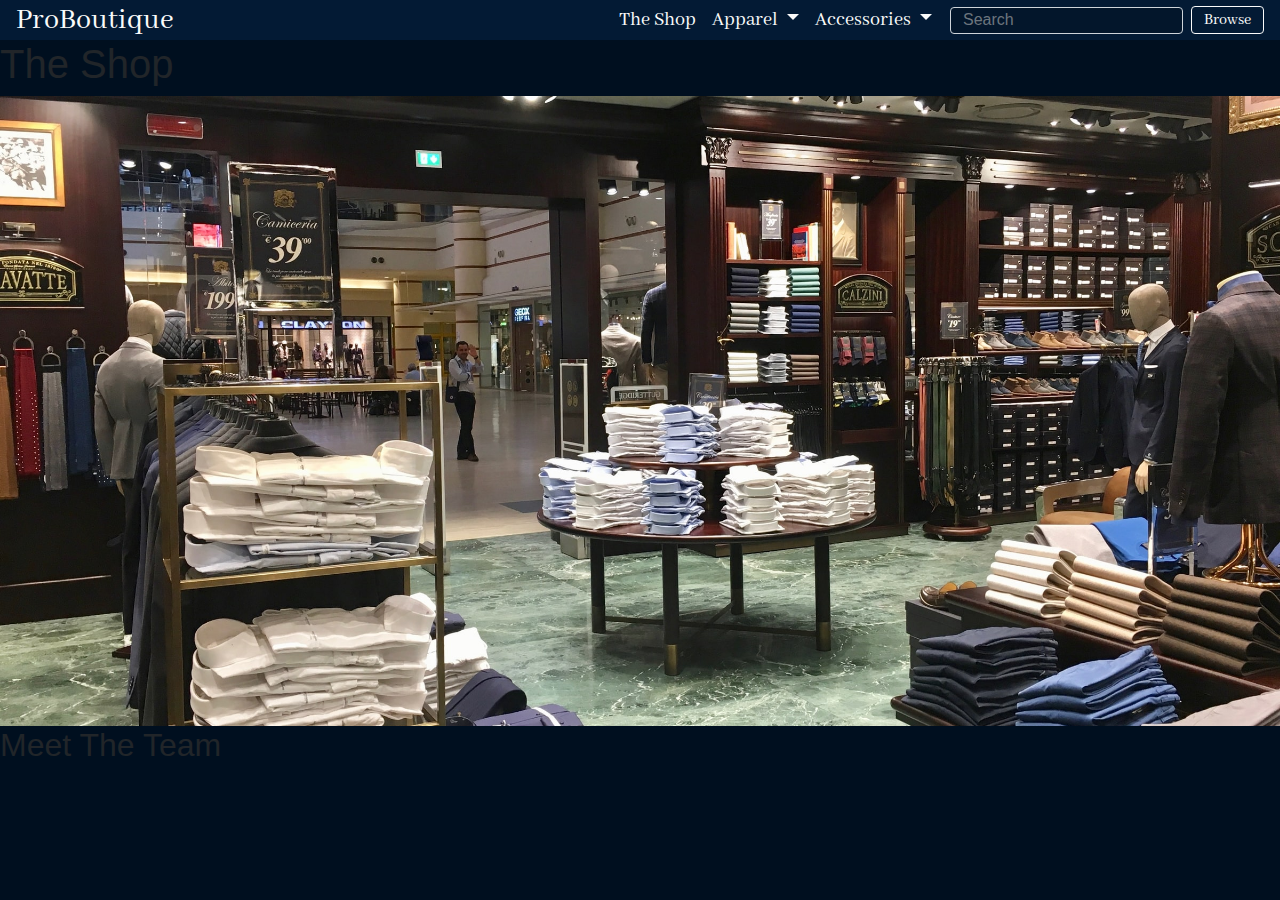
==== shop.html @ 14e949ad "Added media queries for responsive design in device views" ====
<!doctype html>
<html lang="en">
    <head>
    <!-- Required meta tags -->
        <meta charset="utf-8">
        <meta name="viewport" content="width=device-width, initial-scale=1, shrink-to-fit=no">
        <link rel="preconnect" href="https://fonts.googleapis.com">
        <link rel="preconnect" href="https://fonts.gstatic.com" crossorigin>
        <link href="https://fonts.googleapis.com/css2?family=Abhaya+Libre&family=Mea+Culpa&display=swap" rel="stylesheet">
    <!-- Bootstrap CSS -->
        <link rel="stylesheet" href="https://stackpath.bootstrapcdn.com/bootstrap/4.4.1/css/bootstrap.min.css" integrity="sha384-Vkoo8x4CGsO3+Hhxv8T/Q5PaXtkKtu6ug5TOeNV6gBiFeWPGFN9MuhOf23Q9Ifjh" crossorigin="anonymous">
        <link rel="stylesheet" href="style.css" type="text/css">
        <title>ProBoutique</title>
    </head>
    <body>
        <!-- Navigation -->
        <nav class="navbar navbar-expand-lg">
            <a class="navbar-brand" href="index.html">ProBoutique</a>
            <button class="navbar-toggler" type="button" data-toggle="collapse" data-target="#navbarSupportedContent"
                aria-controls="navbarSupportedContent" aria-expanded="false" aria-label="Toggle navigation">
                <span class="navbar-toggler-icon"></span>
            </button>
            <div class="collapse navbar-collapse" id="navbarSupportedContent">
                <ul class="navbar-nav ml-auto">
                    <li class="nav-item active">
                        <a class="nav-link" href="shop.html">The Shop<span class="sr-only">(current)</span></a>
                    </li>
                    <li class="nav-item dropdown">
                        <a class="nav-link dropdown-toggle" href="#" id="navbarDropdown" role="button" data-toggle="dropdown"
                            aria-haspopup="true" aria-expanded="false">
                            Apparel
                        </a>
                        <div class="dropdown-menu" aria-labelledby="navbarDropdown">
                            <a class="dropdown-item" href="#">Formal Jackets</a>
                            <a class="dropdown-item" href="#">Dinner Jackets</a>
                            <a class="dropdown-item" href="#">Shoes</a>
                            <a class="dropdown-item" href="#">Three-piece Suits</a>
                            <a class="dropdown-item" href="#">Two-piece Suits</a>
                            <a class="dropdown-item" href="#">Waistcoats</a>
                        </div>
                    </li>
                    <li class="nav-item dropdown">
                        <a class="nav-link dropdown-toggle" href="#" id="navbarDropdown" role="button" data-toggle="dropdown"
                            aria-haspopup="true" aria-expanded="false">
                            Accessories
                        </a>
                        <div class="dropdown-menu" aria-labelledby="navbarDropdown">
                            <a class="dropdown-item" href="#">Belts</a>
                            <a class="dropdown-item" href="#">Cravates</a>
                            <a class="dropdown-item" href="#">Scarves</a>
                            <a class="dropdown-item" href="#">Ties & Tie Pins</a>
                            <a class="dropdown-item" href="#">Watches</a>
                        </div>
                    </li>
                </ul>
                <form class="form-inline my-2 my-lg-0">
                    <input class="form-control mr-sm-2" type="search" placeholder="Search" aria-label="Search">
                    <button class="btn my-2 my-sm-0" type="submit">Browse</button>
                </form>
            </div>
        </nav>
        <!-- Shop Image -->
        <h1>The Shop</h1>
        <div class="container-fluid shop-container">
        </div>
        <h2>Meet The Team</h2>
        <!-- Optional JavaScript -->
        <script src="https://code.jquery.com/jquery-3.4.1.slim.min.js" integrity="sha384-J6qa4849blE2+poT4WnyKhv5vZF5SrPo0iEjwBvKU7imGFAV0wwj1yYfoRSJoZ+n" crossorigin="anonymous"></script>
        <script src="https://cdn.jsdelivr.net/npm/popper.js@1.16.0/dist/umd/popper.min.js" integrity="sha384-Q6E9RHvbIyZFJoft+2mJbHaEWldlvI9IOYy5n3zV9zzTtmI3UksdQRVvoxMfooAo" crossorigin="anonymous"></script>
        <script src="https://stackpath.bootstrapcdn.com/bootstrap/4.4.1/js/bootstrap.min.js" integrity="sha384-wfSDF2E50Y2D1uUdj0O3uMBJnjuUD4Ih7YwaYd1iqfktj0Uod8GCExl3Og8ifwB6" crossorigin="anonymous"></script>
    </body>
</html>
---- style.css ----
html, body {
    background-color: #000f1f;
}

/* Home Page ----------- */

.home-container {
    height: 105vh;
    background: url('media/images/home-cover.jpg') no-repeat center center;
    background-size: cover;
    display: flex;
    align-items: center;
    justify-content: center;
    height: 100%; 
    overflow: hidden;
}

/* NavBar ----------- */

nav.navbar.navbar-expand-lg {
    background-color: #031a34 !important;
    height: 40px;
}

.navbar-brand {
    color: #fafafa;
    font-family: 'Abhaya Libre', serif;
    font-size: 30px;
}

a.nav-link {
    color: #fafafa !important;
    font-family: 'Abhaya Libre', serif;
    font-size: 20px;
}

.company-text {
    position: fixed;
    bottom: 5px;
    right: 30px;
    color: #fafafa;
    font-family: 'Mea Culpa', cursive;
    font-size: 70px;
    letter-spacing: 2px;
}

button.btn.my-2.my-sm-0 {
    color: #fafafa;
    font-family: 'Abhaya Libre', serif;
    font-size: 16px;
    border: 1px solid #fafafa;
    padding-top: 1px;
    padding-bottom: 1px;
}

.form-inline .form-control {
    margin-left: 10px;
    height: 27px;
    background-color: #03162b;
    color: #fafafa;
}


.shop-container {
    height: 70vh;
    background: url('media/images/shop-one.jpg') no-repeat center center;
    background-size: cover;
    display: flex;
    align-items: center;
    justify-content: center;
}

/* iPhone 5 ----------- */
@media only screen and (min-device-width: 320px) 
and (max-device-height: 568px) {
    .company-text {
        font-size: 30px;
    }
}

/* iPhone 6, 7, 8 ----------- */
@media only screen and (min-device-width: 375px) 
and (max-device-height: 667px) {
    .company-text {
        font-size: 38px;
    }
}

/* iPhone 6+, 7+, 8+ ----------- */
@media only screen and (min-device-width: 414px) 
and (max-device-height: 736px) {
    .company-text {
        font-size: 45px;
    }
}
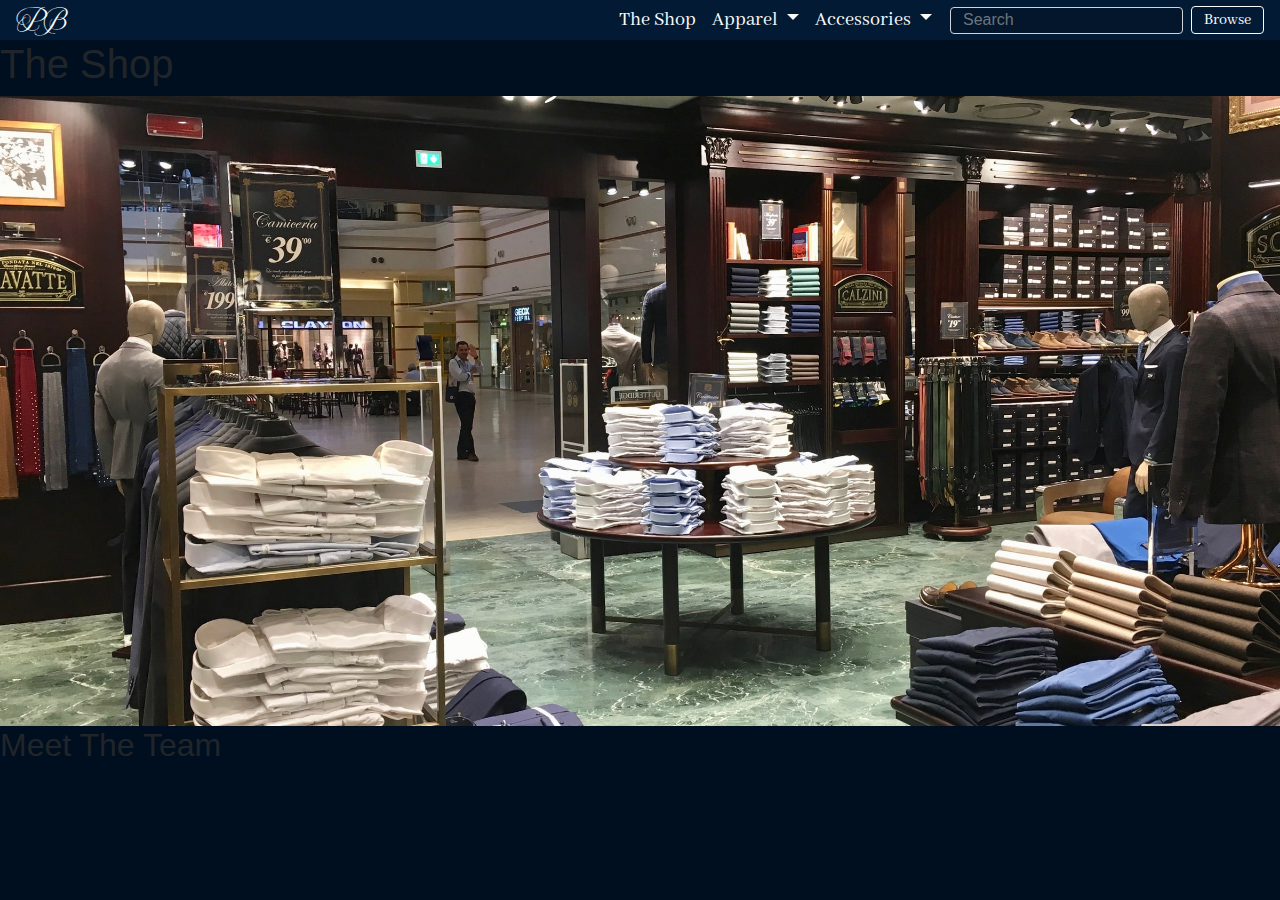
==== commit 94ef1db2: "Overidden default scrollbar and added some styling to fit the theme of the site" ====
--- a/shop.html
+++ b/shop.html
@@ -15,7 +15,7 @@
     <body>
         <!-- Navigation -->
         <nav class="navbar navbar-expand-lg">
-            <a class="navbar-brand" href="index.html">ProBoutique</a>
+            <a class="navbar-brand" href="index.html">PB</a>
             <button class="navbar-toggler" type="button" data-toggle="collapse" data-target="#navbarSupportedContent"
                 aria-controls="navbarSupportedContent" aria-expanded="false" aria-label="Toggle navigation">
                 <span class="navbar-toggler-icon"></span>
--- a/style.css
+++ b/style.css
@@ -1,5 +1,20 @@
 html, body {
     background-color: #000f1f;
+}
+
+/* Scrollbar */
+
+body::-webkit-scrollbar {
+    width: 3px;         
+}
+
+body::-webkit-scrollbar-track {
+    background: transparent;
+}
+  
+body::-webkit-scrollbar-thumb {
+    background-color: #fafafa;
+    border-radius: 20px;
 }
 
 /* Home Page ----------- */
@@ -11,8 +26,16 @@
     display: flex;
     align-items: center;
     justify-content: center;
-    height: 100%; 
     overflow: hidden;
+}
+
+.float-child {
+    width: 50%;
+    float: left;
+    border: 2px solid red;
+    margin-top: 20px;
+    width: 50%;
+    margin-left: 0;
 }
 
 /* NavBar ----------- */
@@ -24,8 +47,8 @@
 
 .navbar-brand {
     color: #fafafa;
-    font-family: 'Abhaya Libre', serif;
-    font-size: 30px;
+    font-family: 'Mea Culpa', cursive;
+    font-size: 26px;
 }
 
 a.nav-link {
@@ -35,9 +58,6 @@
 }
 
 .company-text {
-    position: fixed;
-    bottom: 5px;
-    right: 30px;
     color: #fafafa;
     font-family: 'Mea Culpa', cursive;
     font-size: 70px;
@@ -93,4 +113,3 @@
         font-size: 45px;
     }
 }
-    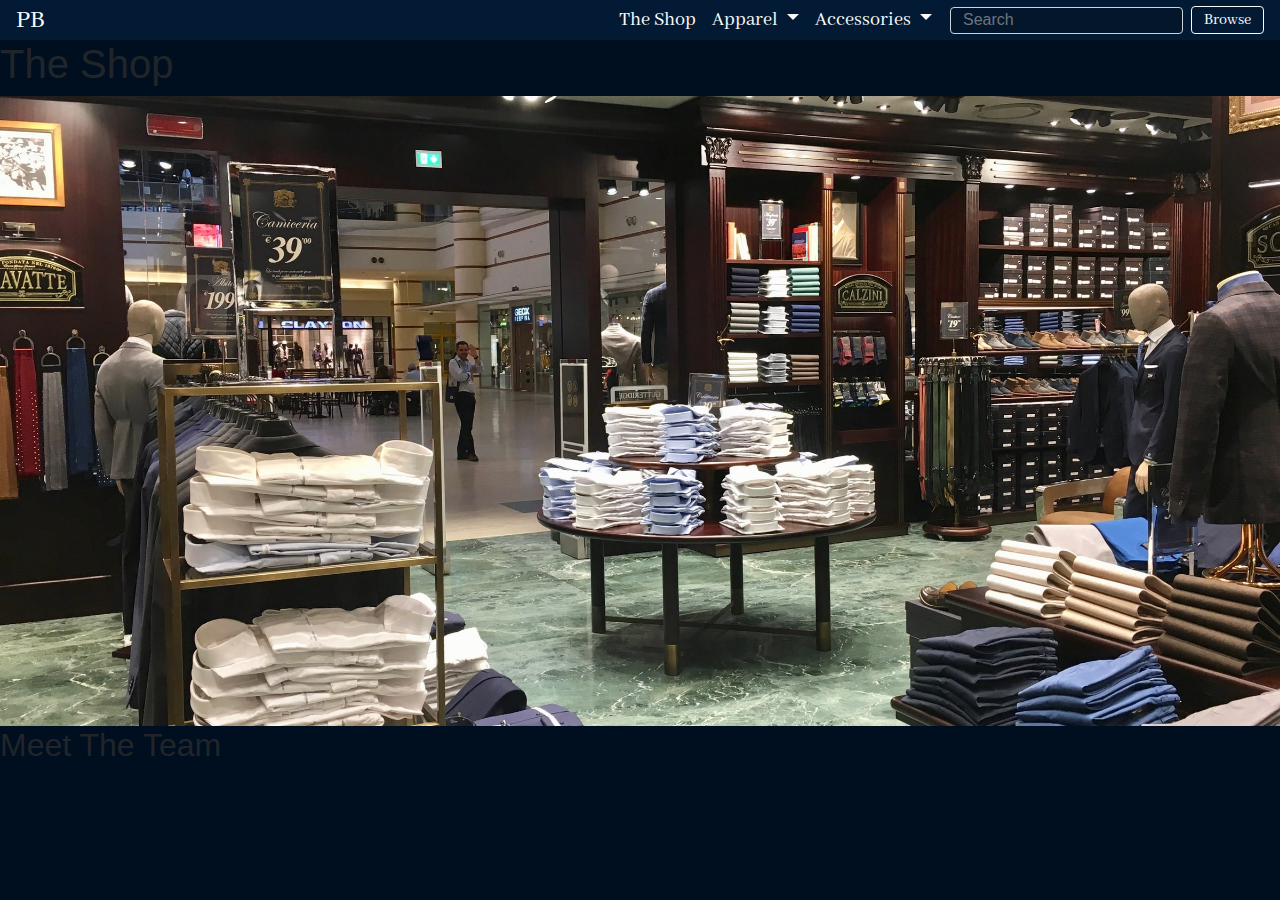
==== commit df088b70: "Added containers for imagery and text on the index.html file, applied styling for these containers w" ====
--- a/shop.html
+++ b/shop.html
@@ -1,13 +1,16 @@
 <!doctype html>
 <html lang="en">
     <head>
-    <!-- Required meta tags -->
+     <!-- Required meta tags -->
         <meta charset="utf-8">
         <meta name="viewport" content="width=device-width, initial-scale=1, shrink-to-fit=no">
         <link rel="preconnect" href="https://fonts.googleapis.com">
         <link rel="preconnect" href="https://fonts.gstatic.com" crossorigin>
+        <link rel="preconnect" href="https://fonts.googleapis.com">
+        <link rel="preconnect" href="https://fonts.gstatic.com" crossorigin>
+        <link href="https://fonts.googleapis.com/css2?family=PT+Sans&display=swap" rel="stylesheet">
         <link href="https://fonts.googleapis.com/css2?family=Abhaya+Libre&family=Mea+Culpa&display=swap" rel="stylesheet">
-    <!-- Bootstrap CSS -->
+        <!-- Bootstrap CSS -->
         <link rel="stylesheet" href="https://stackpath.bootstrapcdn.com/bootstrap/4.4.1/css/bootstrap.min.css" integrity="sha384-Vkoo8x4CGsO3+Hhxv8T/Q5PaXtkKtu6ug5TOeNV6gBiFeWPGFN9MuhOf23Q9Ifjh" crossorigin="anonymous">
         <link rel="stylesheet" href="style.css" type="text/css">
         <title>ProBoutique</title>
--- a/style.css
+++ b/style.css
@@ -20,7 +20,7 @@
 /* Home Page ----------- */
 
 .home-container {
-    height: 105vh;
+    height: 90vh;
     background: url('media/images/home-cover.jpg') no-repeat center center;
     background-size: cover;
     display: flex;
@@ -29,13 +29,54 @@
     overflow: hidden;
 }
 
-.float-child {
+.float-child-one {
     width: 50%;
     float: left;
-    border: 2px solid red;
     margin-top: 20px;
     width: 50%;
     margin-left: 0;
+}
+
+.float-child-two {
+    background: url('media/images/taylor.jpg') no-repeat center center;
+    background-size: cover;
+    height: 35vh;
+    width: 50%;
+    float: left;
+    margin-top: 20px;
+    margin-left: 0;
+}
+
+.float-child-three {
+    width: 50%;
+    float: left;
+    margin-top: 20px;
+    width: 50%;
+    margin-left: 0;
+}
+
+.float-child-four {
+    background: url('media/images/suits.jpg') no-repeat center center;
+    background-size: cover;
+    height: 35vh;
+    width: 50%;
+    float: left;
+    margin-top: 20px;
+    margin-left: 0;
+}
+
+h1.container-header.text-center {
+    font-family: 'Mea Culpa', cursive;
+    font-size: 70px;
+    color: #fafafa;
+    margin-top: 50px;
+    margin-bottom: 55px;
+}
+
+p.container-text {
+    color: #fafafa;
+    font-size: 18px;
+    font-family: 'PT Sans', sans-serif;
 }
 
 /* NavBar ----------- */
@@ -47,7 +88,7 @@
 
 .navbar-brand {
     color: #fafafa;
-    font-family: 'Mea Culpa', cursive;
+    font-family: 'Abhaya Libre', serif;
     font-size: 26px;
 }
 
